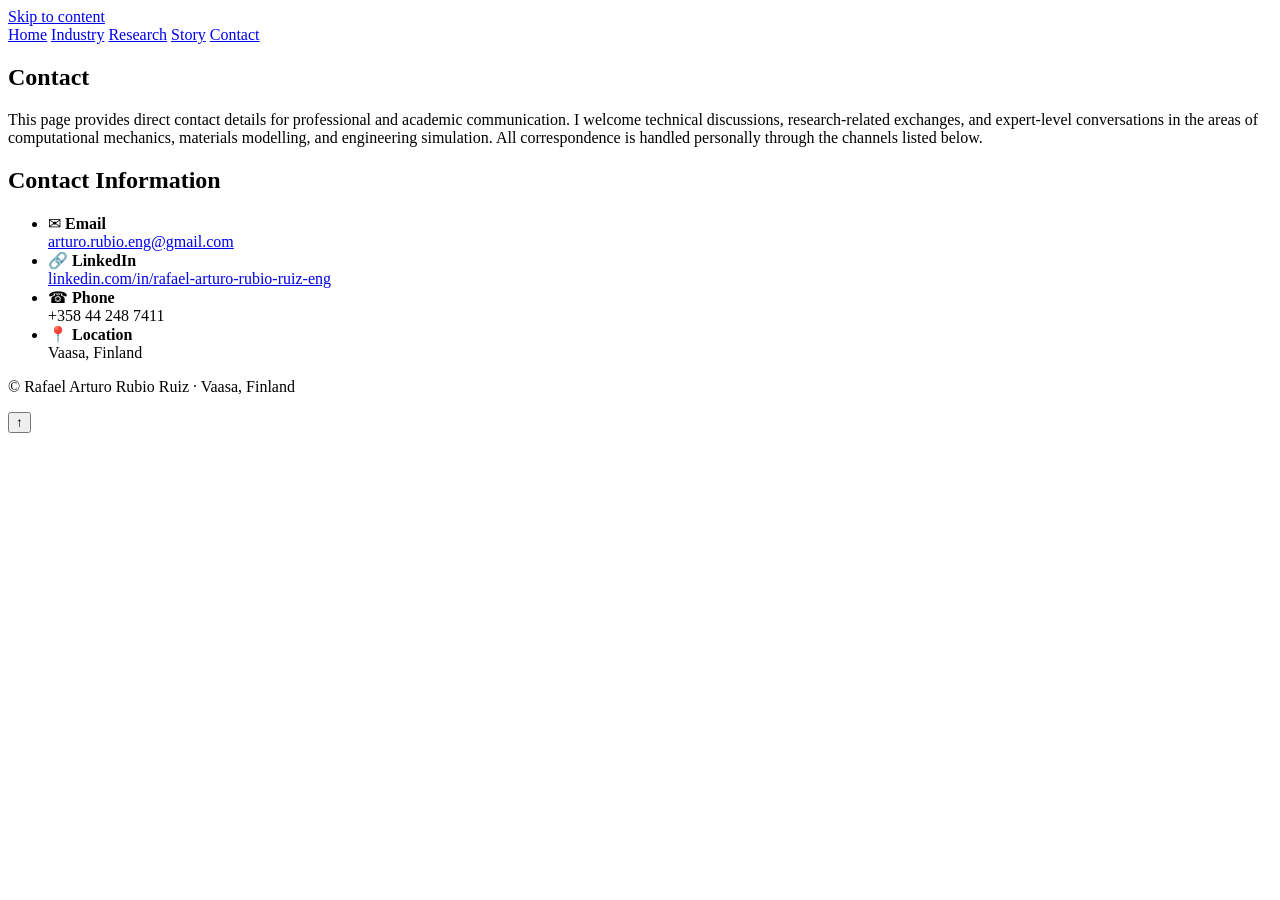
==== contact/index.html @ 690e5cac "Fix HTML encoding issues in contact page" ====
<!doctype html>
<html lang="en">
<head>
  <meta charset="utf-8" />
  <meta name="viewport" content="width=device-width, initial-scale=1" />
  <base href="/engineering-cv/">
  <title>Contact — Rafael Arturo Rubio Ruiz</title>
  <meta
    name="description"
    content="Contact information for Rafael Arturo Rubio Ruiz. Engineering, simulation, and research collaboration."
  />

  <link rel="stylesheet" href="assets/css/style.css" />
  <link rel="stylesheet" media="print" href="assets/css/print.css" />
</head>

<body>

<a class="skip-link" href="#main">Skip to content</a>

<header class="site-header">
  <nav class="site-nav" aria-label="Primary navigation">
    <a href="/">Home</a>
    <a href="industry/">Industry</a>
    <a href="research/">Research</a>
    <a href="story/">Story</a>
    <a href="contact/">Contact</a>
  </nav>
</header>



<main id="main">

  <!-- =====================
       CONTACT SUMMARY
       ===================== -->
  <section class="content-section">
    <h1>Contact</h1>

<p class="hero__summary">
  This page provides direct contact details for professional and academic
  communication. I welcome technical discussions, research-related exchanges,
  and expert-level conversations in the areas of computational mechanics,
  materials modelling, and engineering simulation. All correspondence is handled 
  personally through the channels listed below.

</p>

  </section>

  <!-- =====================
       CONTACT DETAILS
       ===================== -->
  <section class="content-section">
    <div class="section-header">
      <h2>Contact Information</h2>
    </div>

<ul class="domain-list contact-list">
  <li>
    <span class="contact-icon">✉</span>
    <strong>Email</strong><br />
    <a href="mailto:arturo.rubio.eng@gmail.com">
      arturo.rubio.eng@gmail.com
    </a>
  </li>

  <li>
    <span class="contact-icon">🔗</span>
    <strong>LinkedIn</strong><br />
    <a
      href="https://www.linkedin.com/in/rafael-arturo-rubio-ruiz-eng/"
      target="_blank"
      rel="noopener noreferrer"
    >
      linkedin.com/in/rafael-arturo-rubio-ruiz-eng
    </a>
  </li>

  <li>
    <span class="contact-icon">☎</span>
    <strong>Phone</strong><br />
    +358&nbsp;44&nbsp;248&nbsp;7411
  </li>

  <li>
    <span class="contact-icon">📍</span>
    <strong>Location</strong><br />
    Vaasa, Finland
  </li>
</ul>


</main>

<footer class="site-footer">
  <p>© <span id="year"></span> Rafael Arturo Rubio Ruiz · Vaasa, Finland</p>
</footer>

<!-- Floating Back to Top -->
<button
  id="backToTop"
  class="back-to-top"
  aria-label="Back to top"
  title="Back to top"
>
  ↑
</button>

<script src="assets/js/main.js" defer></script>
</body>
</html>
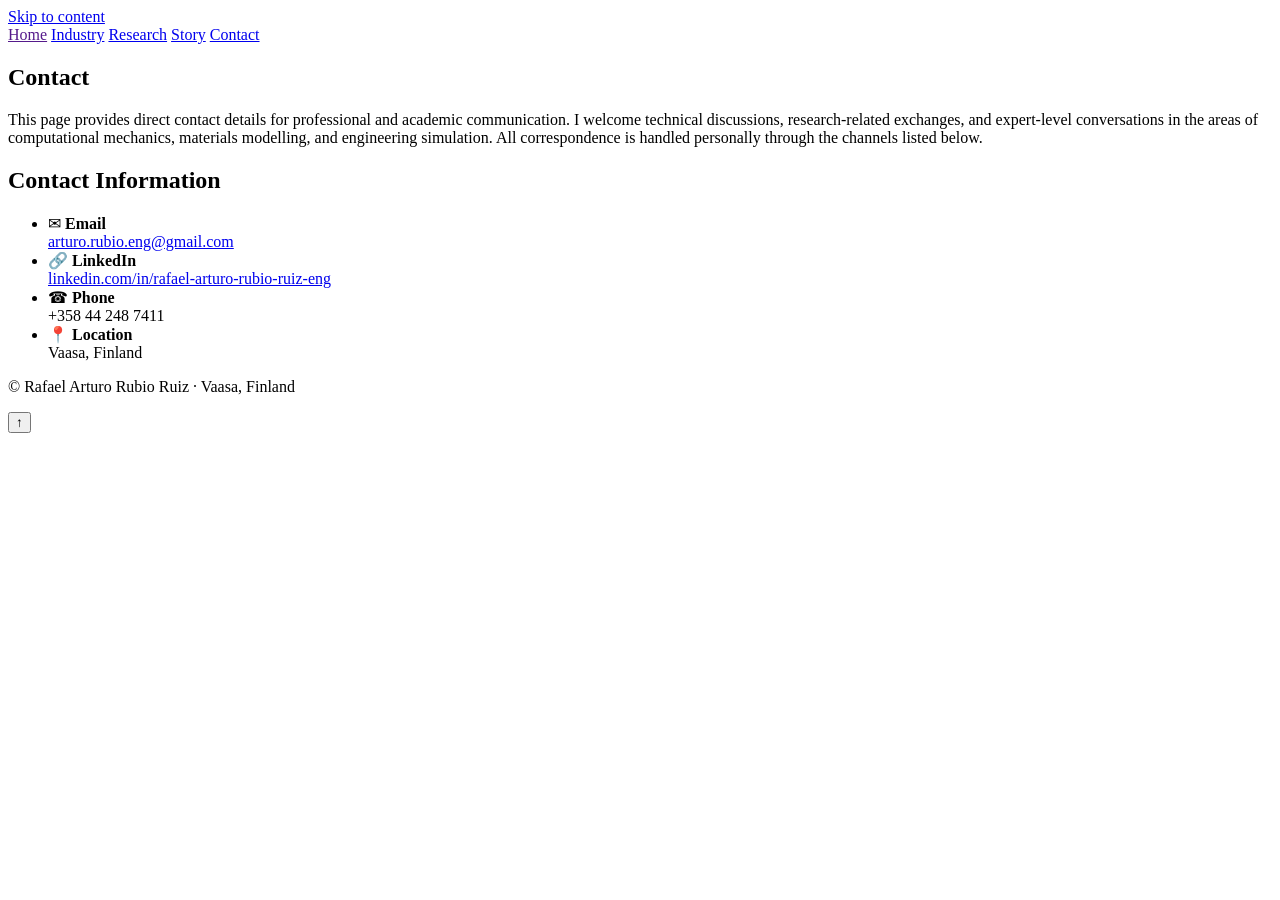
==== commit e32f5e7e: "Fix HTML formatting and update navigation links" ====
--- a/contact/index.html
+++ b/contact/index.html
@@ -4,6 +4,7 @@
   <meta charset="utf-8" />
   <meta name="viewport" content="width=device-width, initial-scale=1" />
   <base href="/engineering-cv/">
+
   <title>Contact — Rafael Arturo Rubio Ruiz</title>
   <meta
     name="description"
@@ -20,15 +21,13 @@
 
 <header class="site-header">
   <nav class="site-nav" aria-label="Primary navigation">
-    <a href="/">Home</a>
+    <a href="">Home</a>
     <a href="industry/">Industry</a>
     <a href="research/">Research</a>
     <a href="story/">Story</a>
-    <a href="contact/">Contact</a>
+    <a href="contact/" aria-current="page">Contact</a>
   </nav>
 </header>
-
-
 
 <main id="main">
 
@@ -38,15 +37,13 @@
   <section class="content-section">
     <h1>Contact</h1>
 
-<p class="hero__summary">
-  This page provides direct contact details for professional and academic
-  communication. I welcome technical discussions, research-related exchanges,
-  and expert-level conversations in the areas of computational mechanics,
-  materials modelling, and engineering simulation. All correspondence is handled 
-  personally through the channels listed below.
-
-</p>
-
+    <p class="hero__summary">
+      This page provides direct contact details for professional and academic
+      communication. I welcome technical discussions, research-related exchanges,
+      and expert-level conversations in the areas of computational mechanics,
+      materials modelling, and engineering simulation. All correspondence is handled
+      personally through the channels listed below.
+    </p>
   </section>
 
   <!-- =====================
@@ -57,40 +54,40 @@
       <h2>Contact Information</h2>
     </div>
 
-<ul class="domain-list contact-list">
-  <li>
-    <span class="contact-icon">✉</span>
-    <strong>Email</strong><br />
-    <a href="mailto:arturo.rubio.eng@gmail.com">
-      arturo.rubio.eng@gmail.com
-    </a>
-  </li>
+    <ul class="domain-list contact-list">
+      <li>
+        <span class="contact-icon">✉</span>
+        <strong>Email</strong><br />
+        <a href="mailto:arturo.rubio.eng@gmail.com">
+          arturo.rubio.eng@gmail.com
+        </a>
+      </li>
 
-  <li>
-    <span class="contact-icon">🔗</span>
-    <strong>LinkedIn</strong><br />
-    <a
-      href="https://www.linkedin.com/in/rafael-arturo-rubio-ruiz-eng/"
-      target="_blank"
-      rel="noopener noreferrer"
-    >
-      linkedin.com/in/rafael-arturo-rubio-ruiz-eng
-    </a>
-  </li>
+      <li>
+        <span class="contact-icon">🔗</span>
+        <strong>LinkedIn</strong><br />
+        <a
+          href="https://www.linkedin.com/in/rafael-arturo-rubio-ruiz-eng/"
+          target="_blank"
+          rel="noopener noreferrer"
+        >
+          linkedin.com/in/rafael-arturo-rubio-ruiz-eng
+        </a>
+      </li>
 
-  <li>
-    <span class="contact-icon">☎</span>
-    <strong>Phone</strong><br />
-    +358&nbsp;44&nbsp;248&nbsp;7411
-  </li>
+      <li>
+        <span class="contact-icon">☎</span>
+        <strong>Phone</strong><br />
+        +358&nbsp;44&nbsp;248&nbsp;7411
+      </li>
 
-  <li>
-    <span class="contact-icon">📍</span>
-    <strong>Location</strong><br />
-    Vaasa, Finland
-  </li>
-</ul>
-
+      <li>
+        <span class="contact-icon">📍</span>
+        <strong>Location</strong><br />
+        Vaasa, Finland
+      </li>
+    </ul>
+  </section>
 
 </main>
 
@@ -98,7 +95,6 @@
   <p>© <span id="year"></span> Rafael Arturo Rubio Ruiz · Vaasa, Finland</p>
 </footer>
 
-<!-- Floating Back to Top -->
 <button
   id="backToTop"
   class="back-to-top"
@@ -111,4 +107,3 @@
 <script src="assets/js/main.js" defer></script>
 </body>
 </html>
-
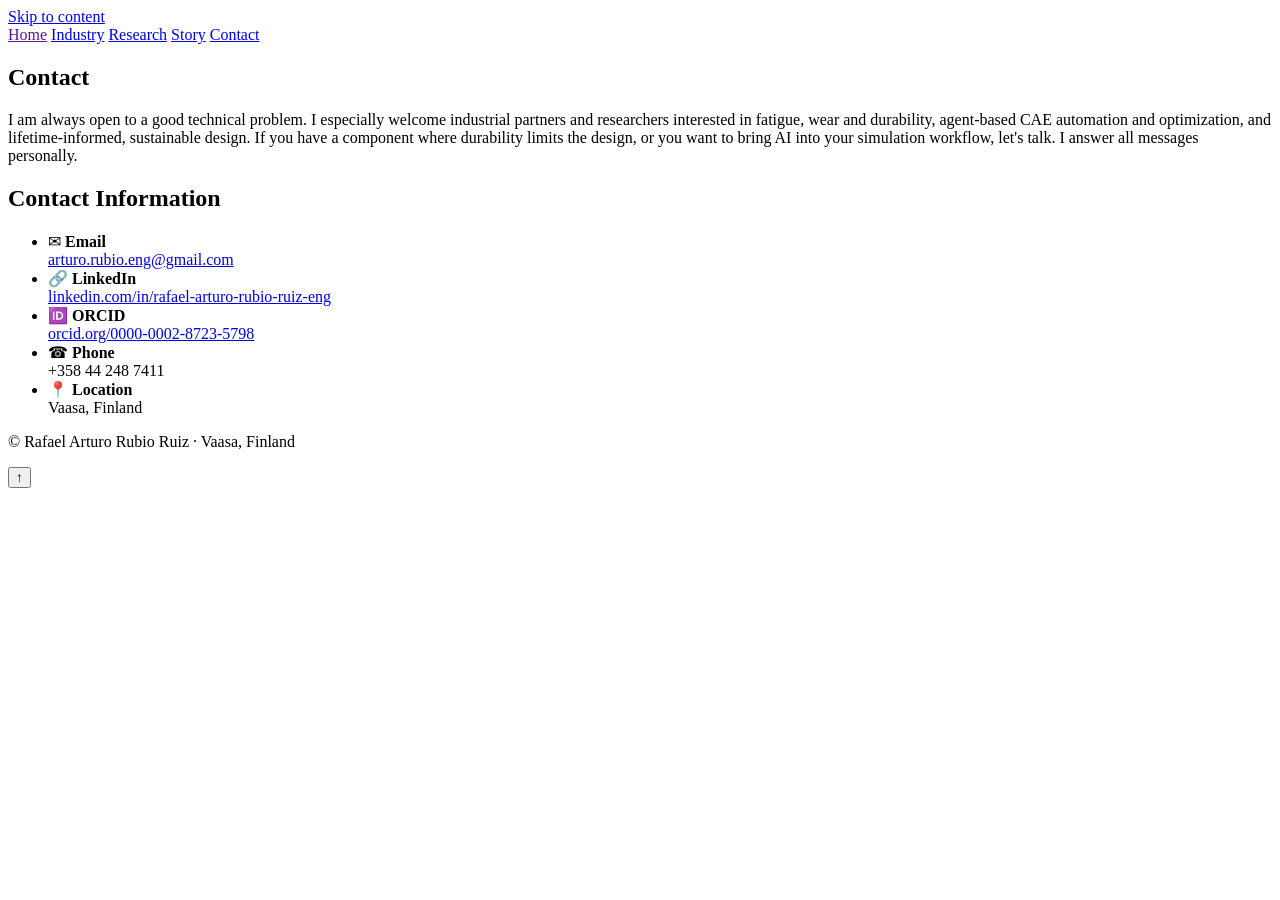
==== commit 563dd74f: "Add LIDO-SuMa project and Tampere IAS affiliation across site - Research: new summary, Current Proje" ====
--- a/contact/index.html
+++ b/contact/index.html
@@ -8,9 +8,10 @@
   <title>Contact — Rafael Arturo Rubio Ruiz</title>
   <meta
     name="description"
-    content="Contact information for Rafael Arturo Rubio Ruiz. Engineering, simulation, and research collaboration."
+    content="Contact Rafael Arturo Rubio Ruiz for research and industrial collaboration on fatigue, durability, agent-based CAE, and lifetime-informed design optimization."
   />
 
+  <!-- Styles -->
   <link rel="stylesheet" href="assets/css/style.css" />
   <link rel="stylesheet" media="print" href="assets/css/print.css" />
 </head>
@@ -38,11 +39,12 @@
     <h1>Contact</h1>
 
     <p class="hero__summary">
-      This page provides direct contact details for professional and academic
-      communication. I welcome technical discussions, research-related exchanges,
-      and expert-level conversations in the areas of computational mechanics,
-      materials modelling, and engineering simulation. All correspondence is handled
-      personally through the channels listed below.
+      I am always open to a good technical problem. I especially welcome
+      industrial partners and researchers interested in fatigue, wear and
+      durability, agent-based CAE automation and optimization, and
+      lifetime-informed, sustainable design. If you have a component where
+      durability limits the design, or you want to bring AI into your
+      simulation workflow, let's talk. I answer all messages personally.
     </p>
   </section>
 
@@ -56,7 +58,7 @@
 
     <ul class="domain-list contact-list">
       <li>
-        <span class="contact-icon">✉</span>
+        <span class="contact-icon" aria-hidden="true">✉</span>
         <strong>Email</strong><br />
         <a href="mailto:arturo.rubio.eng@gmail.com">
           arturo.rubio.eng@gmail.com
@@ -64,7 +66,7 @@
       </li>
 
       <li>
-        <span class="contact-icon">🔗</span>
+        <span class="contact-icon" aria-hidden="true">🔗</span>
         <strong>LinkedIn</strong><br />
         <a
           href="https://www.linkedin.com/in/rafael-arturo-rubio-ruiz-eng/"
@@ -76,13 +78,25 @@
       </li>
 
       <li>
-        <span class="contact-icon">☎</span>
+        <span class="contact-icon" aria-hidden="true">🆔</span>
+        <strong>ORCID</strong><br />
+        <a
+          href="https://orcid.org/0000-0002-8723-5798"
+          target="_blank"
+          rel="noopener noreferrer"
+        >
+          orcid.org/0000-0002-8723-5798
+        </a>
+      </li>
+
+      <li>
+        <span class="contact-icon" aria-hidden="true">☎</span>
         <strong>Phone</strong><br />
         +358&nbsp;44&nbsp;248&nbsp;7411
       </li>
 
       <li>
-        <span class="contact-icon">📍</span>
+        <span class="contact-icon" aria-hidden="true">📍</span>
         <strong>Location</strong><br />
         Vaasa, Finland
       </li>
@@ -95,15 +109,19 @@
   <p>© <span id="year"></span> Rafael Arturo Rubio Ruiz · Vaasa, Finland</p>
 </footer>
 
+<!-- Floating Back to Top -->
 <button
   id="backToTop"
   class="back-to-top"
+  type="button"
   aria-label="Back to top"
   title="Back to top"
 >
   ↑
 </button>
 
+<!-- Scripts -->
 <script src="assets/js/main.js" defer></script>
+
 </body>
 </html>
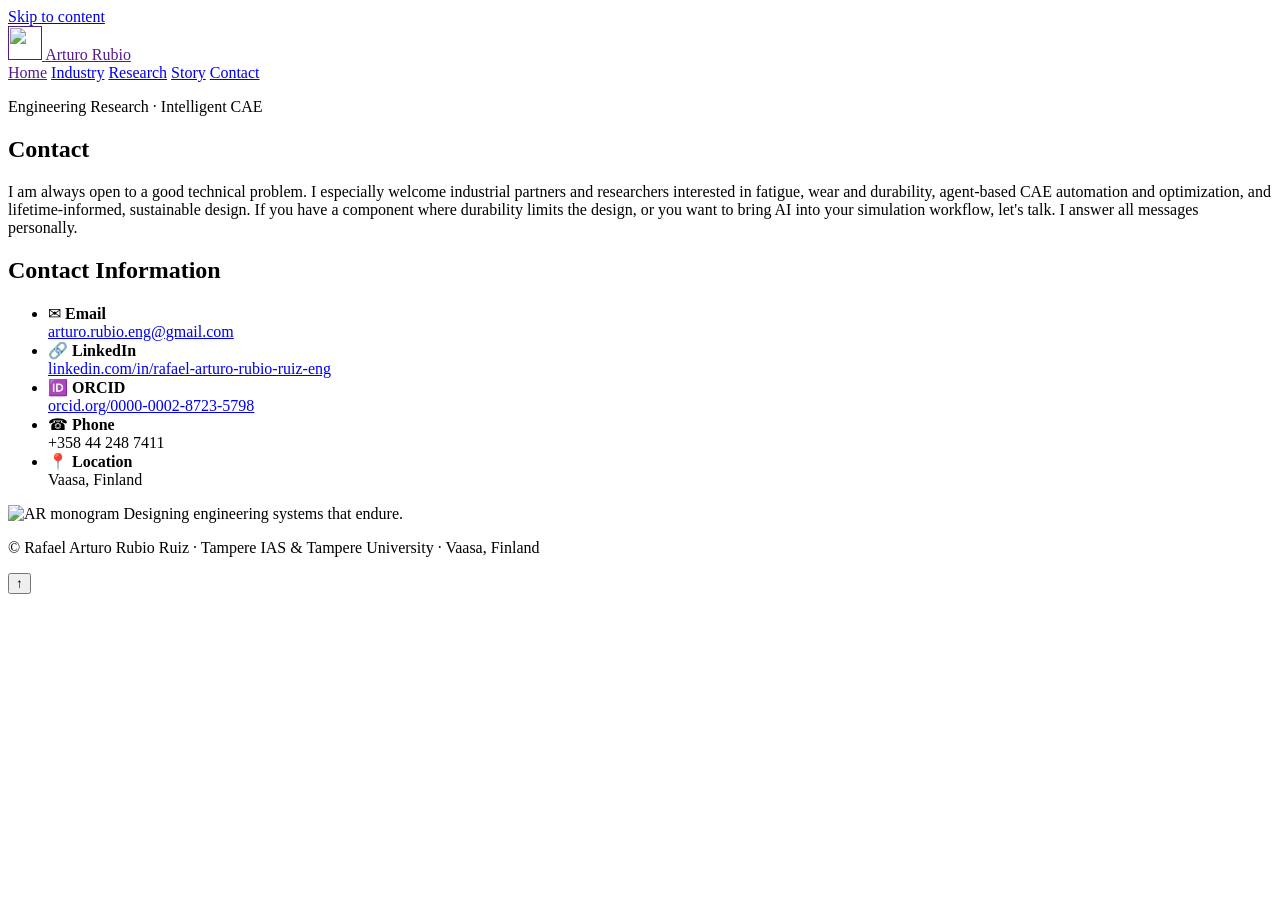
==== commit 7449e251: "Rebrand: AR monogram, dark frame with light content Dark navy frame (header, page heroes, closing st" ====
--- a/contact/index.html
+++ b/contact/index.html
@@ -12,15 +12,35 @@
   />
 
   <!-- Styles -->
+  <link rel="preconnect" href="https://fonts.googleapis.com" />
+  <link rel="preconnect" href="https://fonts.gstatic.com" crossorigin />
+  <link rel="stylesheet" href="https://fonts.googleapis.com/css2?family=Inter:wght@400;500;600&family=Poppins:wght@500;600&display=swap" />
+  <link rel="icon" type="image/svg+xml" href="assets/img/favicon.svg" />
+  <meta name="theme-color" content="#14242e" />
   <link rel="stylesheet" href="assets/css/style.css" />
   <link rel="stylesheet" media="print" href="assets/css/print.css" />
+
+  <!-- Social preview -->
+  <meta property="og:title" content="Contact · Rafael Arturo Rubio Ruiz" />
+  <meta property="og:type" content="website" />
+  <meta property="og:description" content="Contact Rafael Arturo Rubio Ruiz for research and industrial collaboration on fatigue, durability, agent-based CAE, and lifetime-informed design optimization." />
+  <meta property="og:url" content="https://arubioruiz.github.io/engineering-cv/contact/" />
+  <meta property="og:image" content="https://arubioruiz.github.io/engineering-cv/assets/img/og-banner.png" />
+  <meta property="og:image:width" content="1200" />
+  <meta property="og:image:height" content="627" />
+  <meta property="og:image:alt" content="Rafael Arturo Rubio Ruiz, PhD. Postdoctoral Research Fellow, Tampere IAS and Tampere University." />
+  <meta name="twitter:card" content="summary_large_image" />
 </head>
 
 <body>
 
 <a class="skip-link" href="#main">Skip to content</a>
 
-<header class="site-header">
+<header class="site-header theme-dark">
+  <a class="brand" href="" aria-label="Arturo Rubio, home">
+    <img src="assets/img/logo-mark-dark.svg" alt="" width="34" height="34" />
+    <span>Arturo Rubio</span>
+  </a>
   <nav class="site-nav" aria-label="Primary navigation">
     <a href="">Home</a>
     <a href="industry/">Industry</a>
@@ -35,7 +55,8 @@
   <!-- =====================
        CONTACT SUMMARY
        ===================== -->
-  <section class="content-section">
+  <section class="content-section page-hero theme-dark">
+    <p class="overline">Engineering Research · Intelligent CAE</p>
     <h1>Contact</h1>
 
     <p class="hero__summary">
@@ -105,8 +126,12 @@
 
 </main>
 
-<footer class="site-footer">
-  <p>© <span id="year"></span> Rafael Arturo Rubio Ruiz · Vaasa, Finland</p>
+<footer class="site-footer theme-dark">
+  <div class="footer-brand">
+    <img src="assets/img/logo-mark-dark.svg" alt="AR monogram" width="40" height="40" />
+    <span class="footer-slogan">Designing engineering systems that <span class="hl">endure.</span></span>
+  </div>
+  <p>© <span id="year"></span> Rafael Arturo Rubio Ruiz · Tampere IAS &amp; Tampere University · Vaasa, Finland</p>
 </footer>
 
 <!-- Floating Back to Top -->
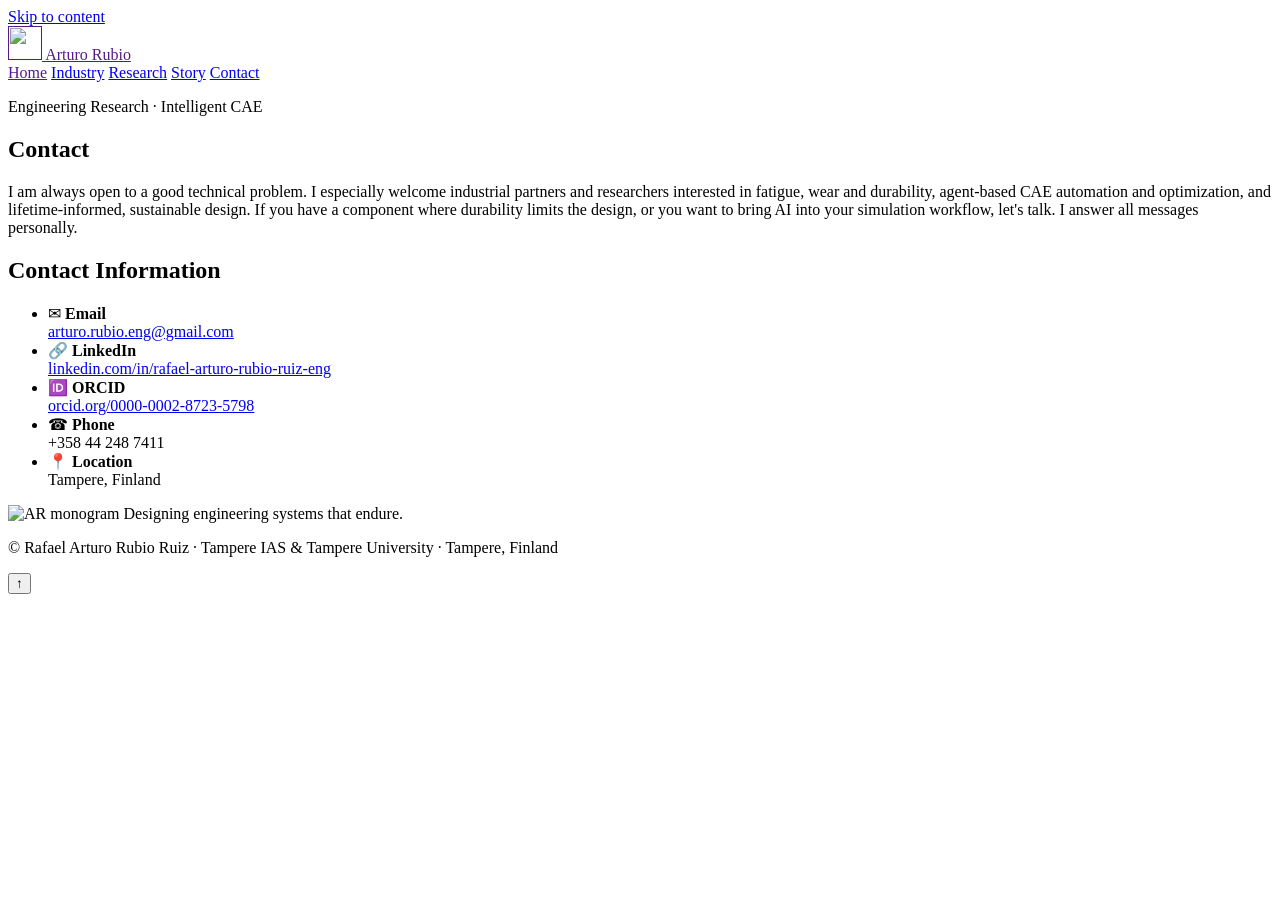
==== commit 87810c39: "Update location from Vaasa to Tampere, Finland Co-Authored-By: Claude Opus 5.5 <noreply@anthropic.co" ====
--- a/contact/index.html
+++ b/contact/index.html
@@ -119,7 +119,7 @@
       <li>
         <span class="contact-icon" aria-hidden="true">📍</span>
         <strong>Location</strong><br />
-        Vaasa, Finland
+        Tampere, Finland
       </li>
     </ul>
   </section>
@@ -131,7 +131,7 @@
     <img src="assets/img/logo-mark-dark.svg" alt="AR monogram" width="40" height="40" />
     <span class="footer-slogan">Designing engineering systems that <span class="hl">endure.</span></span>
   </div>
-  <p>© <span id="year"></span> Rafael Arturo Rubio Ruiz · Tampere IAS &amp; Tampere University · Vaasa, Finland</p>
+  <p>© <span id="year"></span> Rafael Arturo Rubio Ruiz · Tampere IAS &amp; Tampere University · Tampere, Finland</p>
 </footer>
 
 <!-- Floating Back to Top -->
